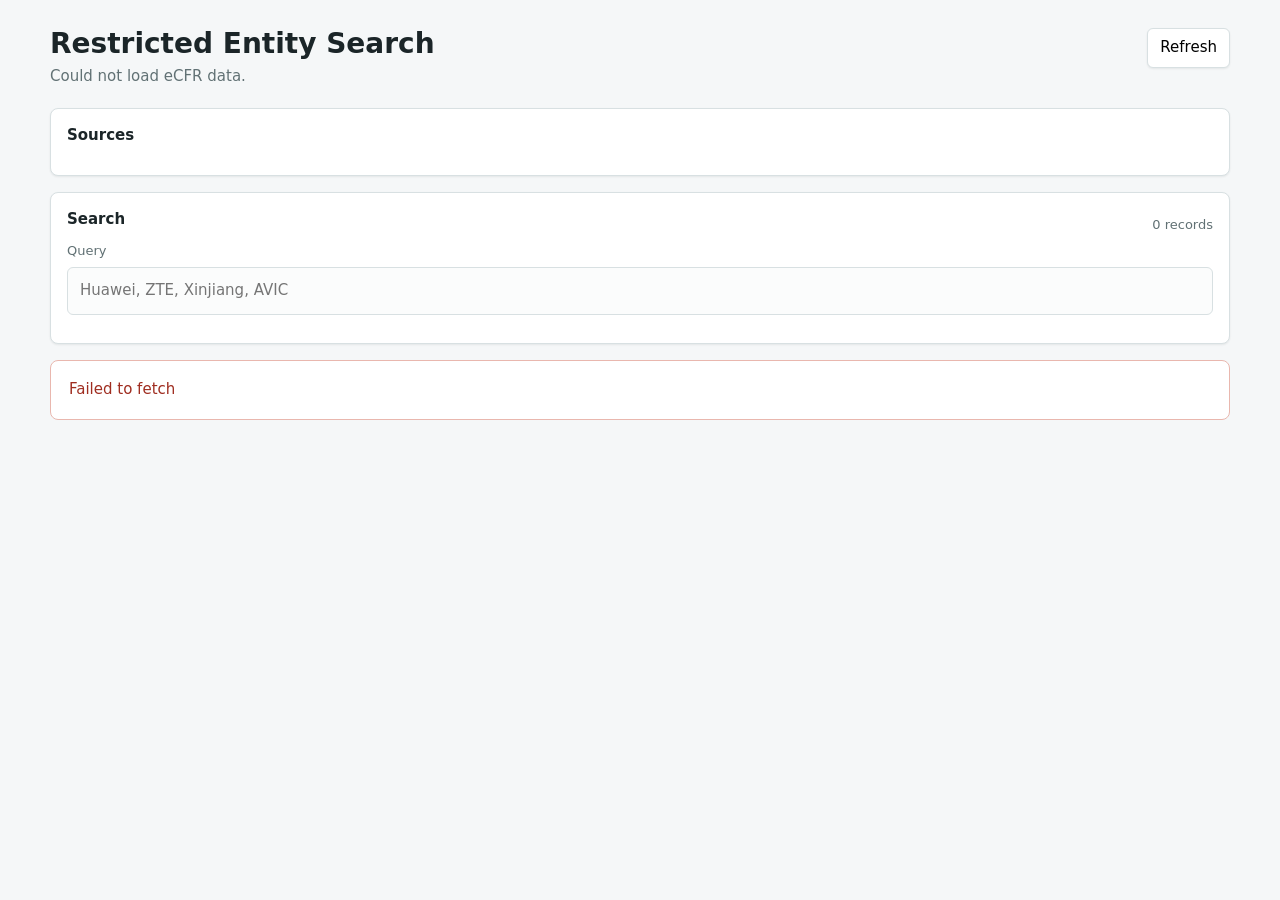
==== index.html @ 8b0db48c "first commit" ====
<!doctype html>
<html lang="en">
  <head>
    <meta charset="utf-8">
    <meta name="viewport" content="width=device-width, initial-scale=1">
    <title>Restricted Entity Search</title>
    <link rel="stylesheet" href="styles.css">
  </head>
  <body>
    <main class="shell">
      <section class="topbar">
        <div>
          <h1>Restricted Entity Search</h1>
          <p id="statusText">Loading source registry...</p>
        </div>
        <button id="refreshButton" type="button">Refresh</button>
      </section>

      <section class="sources" aria-labelledby="sourcesHeading">
        <h2 id="sourcesHeading">Sources</h2>
        <div id="sourceList" class="source-list"></div>
      </section>

      <section class="search-panel" aria-labelledby="searchHeading">
        <div class="search-head">
          <h2 id="searchHeading">Search</h2>
          <span id="recordCount">0 records</span>
        </div>
        <label class="search-box">
          <span>Query</span>
          <input id="searchInput" type="search" placeholder="Huawei, ZTE, Xinjiang, AVIC" autocomplete="off">
        </label>
        <div id="sourceFilters" class="filters"></div>
      </section>

      <section class="results" aria-live="polite">
        <div id="resultsList"></div>
      </section>
    </main>

    <script src="app.js"></script>
  </body>
</html>
---- styles.css ----
:root {
  color-scheme: light;
  --bg: #f5f7f8;
  --panel: #ffffff;
  --text: #1b2528;
  --muted: #617174;
  --line: #d8e0e2;
  --active: #0f6b5f;
  --active-bg: #e3f4f0;
  --inactive: #7b5b00;
  --inactive-bg: #fff4cc;
  --error: #9f2d20;
  --shadow: 0 1px 2px rgba(20, 32, 35, 0.08);
}

* {
  box-sizing: border-box;
}

body {
  margin: 0;
  background: var(--bg);
  color: var(--text);
  font: 15px/1.45 system-ui, -apple-system, BlinkMacSystemFont, "Segoe UI", sans-serif;
}

button,
input {
  font: inherit;
}

.shell {
  width: min(1180px, calc(100% - 32px));
  margin: 0 auto;
  padding: 28px 0 44px;
}

.topbar {
  display: flex;
  align-items: flex-start;
  justify-content: space-between;
  gap: 20px;
  margin-bottom: 20px;
}

h1,
h2,
p {
  margin: 0;
}

h1 {
  font-size: 28px;
  line-height: 1.15;
}

h2 {
  font-size: 15px;
  margin-bottom: 12px;
}

#statusText {
  color: var(--muted);
  margin-top: 6px;
}

#refreshButton {
  border: 1px solid var(--line);
  background: var(--panel);
  border-radius: 6px;
  padding: 8px 12px;
  cursor: pointer;
  box-shadow: var(--shadow);
}

#refreshButton:disabled {
  cursor: wait;
  opacity: 0.65;
}

.sources,
.search-panel {
  background: var(--panel);
  border: 1px solid var(--line);
  border-radius: 8px;
  box-shadow: var(--shadow);
  padding: 16px;
  margin-bottom: 16px;
}

.source-list {
  display: grid;
  grid-template-columns: repeat(auto-fit, minmax(250px, 1fr));
  gap: 10px;
}

.source-card {
  border: 1px solid var(--line);
  border-radius: 6px;
  padding: 10px;
  min-width: 0;
}

.source-title {
  display: flex;
  align-items: center;
  gap: 8px;
  min-width: 0;
}

.letter {
  display: inline-grid;
  place-items: center;
  width: 26px;
  height: 26px;
  flex: 0 0 auto;
  border-radius: 50%;
  background: #e8edf0;
  font-weight: 700;
}

.source-name {
  overflow-wrap: anywhere;
  font-weight: 650;
}

.badge {
  display: inline-flex;
  align-items: center;
  min-height: 24px;
  border-radius: 999px;
  padding: 2px 8px;
  margin-top: 9px;
  font-size: 12px;
  font-weight: 650;
}

.badge.active {
  color: var(--active);
  background: var(--active-bg);
}

.badge.inactive {
  color: var(--inactive);
  background: var(--inactive-bg);
}

.search-head {
  display: flex;
  justify-content: space-between;
  gap: 16px;
  align-items: center;
}

#recordCount {
  color: var(--muted);
  font-size: 13px;
}

.search-box {
  display: grid;
  gap: 6px;
}

.search-box span {
  color: var(--muted);
  font-size: 13px;
}

#searchInput {
  width: 100%;
  border: 1px solid var(--line);
  border-radius: 6px;
  padding: 12px;
  background: #fbfcfc;
}

.filters {
  display: flex;
  flex-wrap: wrap;
  gap: 8px;
  margin-top: 12px;
}

.filter {
  display: inline-flex;
  align-items: center;
  gap: 6px;
  border: 1px solid var(--line);
  border-radius: 999px;
  padding: 6px 10px;
  background: #fbfcfc;
  cursor: pointer;
}

.filter input {
  margin: 0;
}

.results {
  margin-top: 14px;
}

.result-card {
  background: var(--panel);
  border: 1px solid var(--line);
  border-radius: 8px;
  box-shadow: var(--shadow);
  padding: 14px;
  margin-bottom: 10px;
}

.result-meta {
  display: flex;
  flex-wrap: wrap;
  gap: 8px;
  color: var(--muted);
  font-size: 13px;
  margin-bottom: 8px;
}

.result-title {
  font-size: 16px;
  font-weight: 700;
  margin-bottom: 8px;
  overflow-wrap: anywhere;
}

.result-fields {
  display: grid;
  gap: 6px;
  color: #334044;
}

.field-label {
  color: var(--muted);
  font-weight: 650;
}

.empty,
.error {
  border: 1px solid var(--line);
  border-radius: 8px;
  background: var(--panel);
  padding: 18px;
  color: var(--muted);
}

.error {
  color: var(--error);
  border-color: #e9b7ae;
}

@media (max-width: 680px) {
  .shell {
    width: min(100% - 20px, 1180px);
    padding-top: 18px;
  }

  .topbar {
    display: grid;
  }

  #refreshButton {
    width: 100%;
  }
}
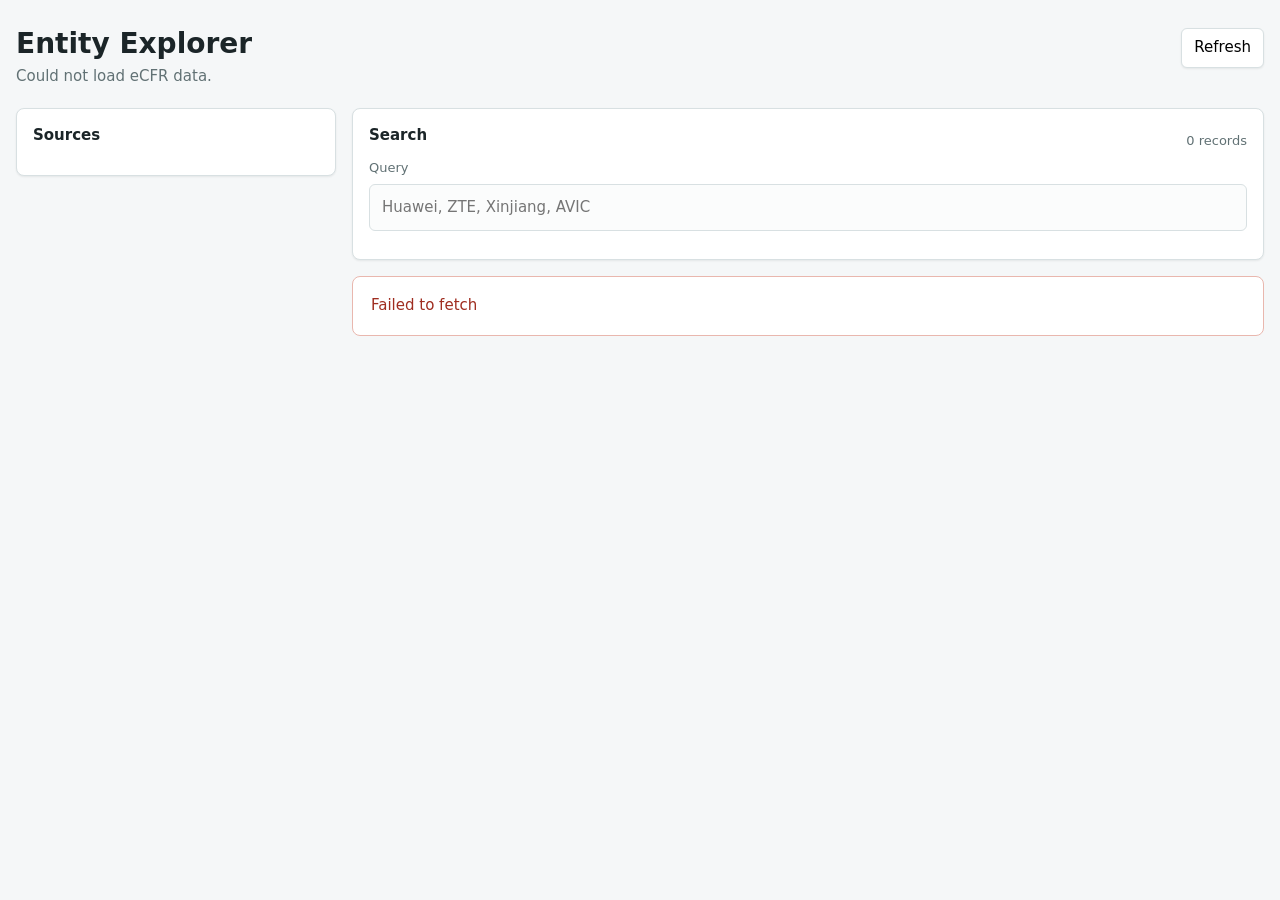
==== commit b64c74a5: "updated" ====
--- a/index.html
+++ b/index.html
@@ -3,39 +3,43 @@
   <head>
     <meta charset="utf-8">
     <meta name="viewport" content="width=device-width, initial-scale=1">
-    <title>Restricted Entity Search</title>
+    <title>Entity Explorer</title>
     <link rel="stylesheet" href="styles.css">
   </head>
   <body>
     <main class="shell">
       <section class="topbar">
         <div>
-          <h1>Restricted Entity Search</h1>
+          <h1>Entity Explorer</h1>
           <p id="statusText">Loading source registry...</p>
         </div>
         <button id="refreshButton" type="button">Refresh</button>
       </section>
 
-      <section class="sources" aria-labelledby="sourcesHeading">
-        <h2 id="sourcesHeading">Sources</h2>
-        <div id="sourceList" class="source-list"></div>
-      </section>
+      <div class="app-layout">
+        <aside class="sources" aria-labelledby="sourcesHeading">
+          <h2 id="sourcesHeading">Sources</h2>
+          <div id="sourceList" class="source-list"></div>
+        </aside>
 
-      <section class="search-panel" aria-labelledby="searchHeading">
-        <div class="search-head">
-          <h2 id="searchHeading">Search</h2>
-          <span id="recordCount">0 records</span>
+        <div class="main-column">
+          <section class="search-panel" aria-labelledby="searchHeading">
+            <div class="search-head">
+              <h2 id="searchHeading">Search</h2>
+              <span id="recordCount">0 records</span>
+            </div>
+            <label class="search-box">
+              <span>Query</span>
+              <input id="searchInput" type="search" placeholder="Huawei, ZTE, Xinjiang, AVIC" autocomplete="off">
+            </label>
+            <div id="sourceFilters" class="filters"></div>
+          </section>
+
+          <section class="results" aria-live="polite">
+            <div id="resultsList"></div>
+          </section>
         </div>
-        <label class="search-box">
-          <span>Query</span>
-          <input id="searchInput" type="search" placeholder="Huawei, ZTE, Xinjiang, AVIC" autocomplete="off">
-        </label>
-        <div id="sourceFilters" class="filters"></div>
-      </section>
-
-      <section class="results" aria-live="polite">
-        <div id="resultsList"></div>
-      </section>
+      </div>
     </main>
 
     <script src="app.js"></script>
--- a/styles.css
+++ b/styles.css
@@ -30,7 +30,7 @@
 }
 
 .shell {
-  width: min(1180px, calc(100% - 32px));
+  width: min(1280px, calc(100% - 32px));
   margin: 0 auto;
   padding: 28px 0 44px;
 }
@@ -78,6 +78,17 @@
   opacity: 0.65;
 }
 
+.app-layout {
+  display: grid;
+  grid-template-columns: minmax(260px, 320px) minmax(0, 1fr);
+  align-items: start;
+  gap: 16px;
+}
+
+.main-column {
+  min-width: 0;
+}
+
 .sources,
 .search-panel {
   background: var(--panel);
@@ -88,16 +99,22 @@
   margin-bottom: 16px;
 }
 
+.sources {
+  position: sticky;
+  top: 16px;
+  max-height: calc(100vh - 32px);
+  overflow: auto;
+}
+
 .source-list {
   display: grid;
-  grid-template-columns: repeat(auto-fit, minmax(250px, 1fr));
   gap: 10px;
 }
 
 .source-card {
   border: 1px solid var(--line);
   border-radius: 6px;
-  padding: 10px;
+  padding: 9px;
   min-width: 0;
 }
 
@@ -264,4 +281,14 @@
   #refreshButton {
     width: 100%;
   }
-}
+
+  .app-layout {
+    display: grid;
+    grid-template-columns: 1fr;
+  }
+
+  .sources {
+    position: static;
+    max-height: none;
+  }
+}
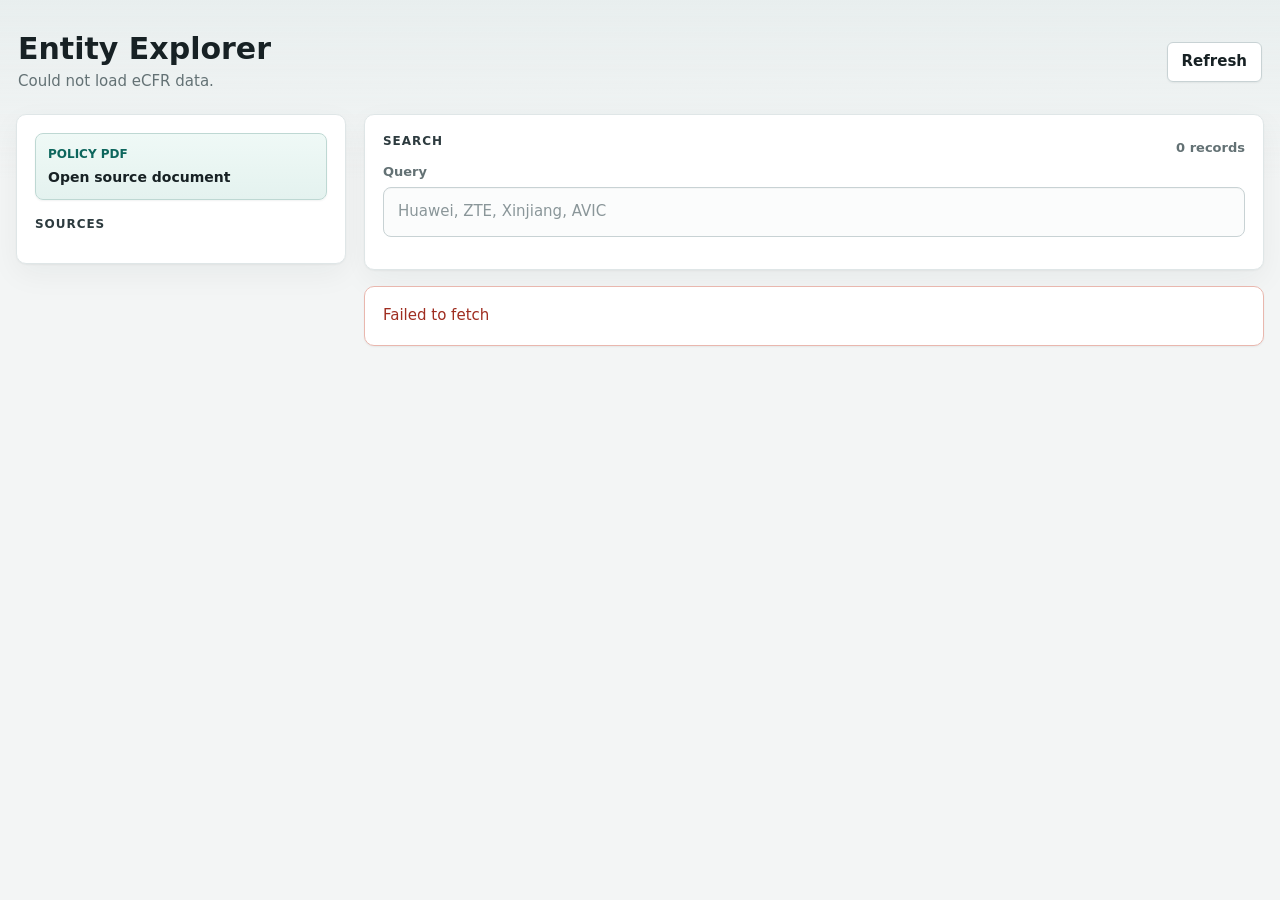
==== commit 7eeb5eb2: "more updates" ====
--- a/index.html
+++ b/index.html
@@ -9,7 +9,7 @@
   <body>
     <main class="shell">
       <section class="topbar">
-        <div>
+        <div class="brand">
           <h1>Entity Explorer</h1>
           <p id="statusText">Loading source registry...</p>
         </div>
@@ -18,6 +18,10 @@
 
       <div class="app-layout">
         <aside class="sources" aria-labelledby="sourcesHeading">
+          <a class="policy-link" href="sira-policy.pdf" target="_blank" rel="noopener">
+            <span>Policy PDF</span>
+            <strong>Open source document</strong>
+          </a>
           <h2 id="sourcesHeading">Sources</h2>
           <div id="sourceList" class="source-list"></div>
         </aside>
--- a/styles.css
+++ b/styles.css
@@ -1,16 +1,19 @@
 :root {
   color-scheme: light;
-  --bg: #f5f7f8;
+  --bg: #f3f5f5;
   --panel: #ffffff;
-  --text: #1b2528;
-  --muted: #617174;
-  --line: #d8e0e2;
-  --active: #0f6b5f;
-  --active-bg: #e3f4f0;
-  --inactive: #7b5b00;
-  --inactive-bg: #fff4cc;
+  --panel-soft: #f9fbfb;
+  --text: #172124;
+  --muted: #637174;
+  --line: #dfe6e7;
+  --line-strong: #c8d2d4;
+  --active: #0d665d;
+  --active-bg: #e8f4f1;
+  --inactive: #7a6117;
+  --inactive-bg: #fbf3d7;
   --error: #9f2d20;
-  --shadow: 0 1px 2px rgba(20, 32, 35, 0.08);
+  --shadow: 0 1px 2px rgba(20, 32, 35, 0.05), 0 10px 30px rgba(20, 32, 35, 0.05);
+  --shadow-soft: 0 1px 2px rgba(20, 32, 35, 0.06);
 }
 
 * {
@@ -22,6 +25,17 @@
   background: var(--bg);
   color: var(--text);
   font: 15px/1.45 system-ui, -apple-system, BlinkMacSystemFont, "Segoe UI", sans-serif;
+  letter-spacing: 0;
+}
+
+body::before {
+  content: "";
+  position: fixed;
+  inset: 0 0 auto;
+  height: 180px;
+  background: linear-gradient(180deg, #e8eeee 0%, rgba(232, 238, 238, 0) 100%);
+  pointer-events: none;
+  z-index: -1;
 }
 
 button,
@@ -29,18 +43,26 @@
   font: inherit;
 }
 
+button:focus-visible,
+input:focus-visible,
+a:focus-visible {
+  outline: 3px solid rgba(13, 102, 93, 0.22);
+  outline-offset: 2px;
+}
+
 .shell {
   width: min(1280px, calc(100% - 32px));
   margin: 0 auto;
-  padding: 28px 0 44px;
+  padding: 30px 0 48px;
 }
 
 .topbar {
   display: flex;
-  align-items: flex-start;
+  align-items: center;
   justify-content: space-between;
   gap: 20px;
-  margin-bottom: 20px;
+  margin-bottom: 22px;
+  padding: 2px 2px 0;
 }
 
 h1,
@@ -50,27 +72,46 @@
 }
 
 h1 {
-  font-size: 28px;
+  font-size: 30px;
   line-height: 1.15;
+  font-weight: 760;
+  letter-spacing: 0;
 }
 
 h2 {
-  font-size: 15px;
+  color: #2d3b3f;
+  font-size: 12px;
+  font-weight: 760;
+  letter-spacing: 0.08em;
+  text-transform: uppercase;
   margin-bottom: 12px;
 }
 
+.brand {
+  display: grid;
+  gap: 4px;
+}
+
 #statusText {
   color: var(--muted);
-  margin-top: 6px;
+  max-width: 820px;
 }
 
 #refreshButton {
-  border: 1px solid var(--line);
+  border: 1px solid var(--line-strong);
   background: var(--panel);
   border-radius: 6px;
-  padding: 8px 12px;
+  color: var(--text);
+  min-height: 38px;
+  padding: 8px 14px;
   cursor: pointer;
-  box-shadow: var(--shadow);
+  box-shadow: var(--shadow-soft);
+  font-weight: 650;
+}
+
+#refreshButton:hover {
+  border-color: #aebcbe;
+  background: #fbfcfc;
 }
 
 #refreshButton:disabled {
@@ -80,9 +121,9 @@
 
 .app-layout {
   display: grid;
-  grid-template-columns: minmax(260px, 320px) minmax(0, 1fr);
+  grid-template-columns: minmax(270px, 330px) minmax(0, 1fr);
   align-items: start;
-  gap: 16px;
+  gap: 18px;
 }
 
 .main-column {
@@ -93,9 +134,9 @@
 .search-panel {
   background: var(--panel);
   border: 1px solid var(--line);
-  border-radius: 8px;
+  border-radius: 10px;
   box-shadow: var(--shadow);
-  padding: 16px;
+  padding: 18px;
   margin-bottom: 16px;
 }
 
@@ -106,16 +147,46 @@
   overflow: auto;
 }
 
+.policy-link {
+  display: grid;
+  gap: 3px;
+  border: 1px solid #bed8d3;
+  border-radius: 8px;
+  background: linear-gradient(180deg, #eff9f6 0%, #e4f2ef 100%);
+  color: var(--active);
+  padding: 12px;
+  margin-bottom: 16px;
+  text-decoration: none;
+  box-shadow: var(--shadow-soft);
+}
+
+.policy-link:hover {
+  border-color: #9cc3bb;
+}
+
+.policy-link span {
+  font-size: 12px;
+  font-weight: 700;
+  text-transform: uppercase;
+}
+
+.policy-link strong {
+  color: var(--text);
+  font-size: 14px;
+  font-weight: 720;
+}
+
 .source-list {
   display: grid;
-  gap: 10px;
+  gap: 8px;
 }
 
 .source-card {
   border: 1px solid var(--line);
-  border-radius: 6px;
-  padding: 9px;
+  border-radius: 8px;
+  padding: 10px;
   min-width: 0;
+  background: var(--panel-soft);
 }
 
 .source-title {
@@ -128,27 +199,31 @@
 .letter {
   display: inline-grid;
   place-items: center;
-  width: 26px;
-  height: 26px;
+  width: 28px;
+  height: 28px;
   flex: 0 0 auto;
-  border-radius: 50%;
-  background: #e8edf0;
+  border: 1px solid #d1dbdd;
+  border-radius: 7px;
+  background: #eef3f4;
   font-weight: 700;
+  color: #2f3d40;
 }
 
 .source-name {
   overflow-wrap: anywhere;
-  font-weight: 650;
+  font-size: 14px;
+  font-weight: 670;
+  line-height: 1.25;
 }
 
 .badge {
   display: inline-flex;
   align-items: center;
-  min-height: 24px;
+  min-height: 22px;
   border-radius: 999px;
-  padding: 2px 8px;
+  padding: 2px 7px;
   margin-top: 9px;
-  font-size: 12px;
+  font-size: 11px;
   font-weight: 650;
 }
 
@@ -172,6 +247,7 @@
 #recordCount {
   color: var(--muted);
   font-size: 13px;
+  font-weight: 620;
 }
 
 .search-box {
@@ -182,21 +258,28 @@
 .search-box span {
   color: var(--muted);
   font-size: 13px;
+  font-weight: 650;
 }
 
 #searchInput {
   width: 100%;
-  border: 1px solid var(--line);
-  border-radius: 6px;
-  padding: 12px;
+  border: 1px solid var(--line-strong);
+  border-radius: 8px;
+  padding: 13px 14px;
   background: #fbfcfc;
+  color: var(--text);
+  box-shadow: inset 0 1px 1px rgba(20, 32, 35, 0.03);
+}
+
+#searchInput::placeholder {
+  color: #8a9699;
 }
 
 .filters {
   display: flex;
   flex-wrap: wrap;
   gap: 8px;
-  margin-top: 12px;
+  margin-top: 14px;
 }
 
 .filter {
@@ -205,13 +288,27 @@
   gap: 6px;
   border: 1px solid var(--line);
   border-radius: 999px;
-  padding: 6px 10px;
+  padding: 7px 10px;
   background: #fbfcfc;
   cursor: pointer;
+  color: #2f3d40;
+  font-size: 13px;
+  font-weight: 620;
+}
+
+.filter:hover {
+  border-color: var(--line-strong);
+  background: #ffffff;
 }
 
 .filter input {
   margin: 0;
+  accent-color: var(--active);
+}
+
+.filter:has(input:not(:checked)) {
+  color: var(--muted);
+  background: #f4f7f7;
 }
 
 .results {
@@ -221,10 +318,10 @@
 .result-card {
   background: var(--panel);
   border: 1px solid var(--line);
-  border-radius: 8px;
+  border-radius: 10px;
   box-shadow: var(--shadow);
-  padding: 14px;
-  margin-bottom: 10px;
+  padding: 16px;
+  margin-bottom: 12px;
 }
 
 .result-meta {
@@ -233,20 +330,31 @@
   gap: 8px;
   color: var(--muted);
   font-size: 13px;
-  margin-bottom: 8px;
+  margin-bottom: 9px;
+}
+
+.result-meta span {
+  display: inline-flex;
+  align-items: center;
+  min-height: 22px;
+  border-radius: 999px;
+  background: #f0f4f5;
+  padding: 2px 8px;
 }
 
 .result-title {
-  font-size: 16px;
-  font-weight: 700;
-  margin-bottom: 8px;
+  font-size: 17px;
+  font-weight: 740;
+  line-height: 1.3;
+  margin-bottom: 10px;
   overflow-wrap: anywhere;
 }
 
 .result-fields {
   display: grid;
-  gap: 6px;
+  gap: 7px;
   color: #334044;
+  font-size: 14px;
 }
 
 .field-label {
@@ -257,10 +365,11 @@
 .empty,
 .error {
   border: 1px solid var(--line);
-  border-radius: 8px;
+  border-radius: 10px;
   background: var(--panel);
   padding: 18px;
   color: var(--muted);
+  box-shadow: var(--shadow-soft);
 }
 
 .error {
@@ -271,11 +380,12 @@
 @media (max-width: 680px) {
   .shell {
     width: min(100% - 20px, 1180px);
-    padding-top: 18px;
+    padding: 18px 0 34px;
   }
 
   .topbar {
     display: grid;
+    gap: 14px;
   }
 
   #refreshButton {
@@ -291,4 +401,13 @@
     position: static;
     max-height: none;
   }
-}
+
+  .sources,
+  .search-panel {
+    padding: 14px;
+  }
+
+  h1 {
+    font-size: 26px;
+  }
+}
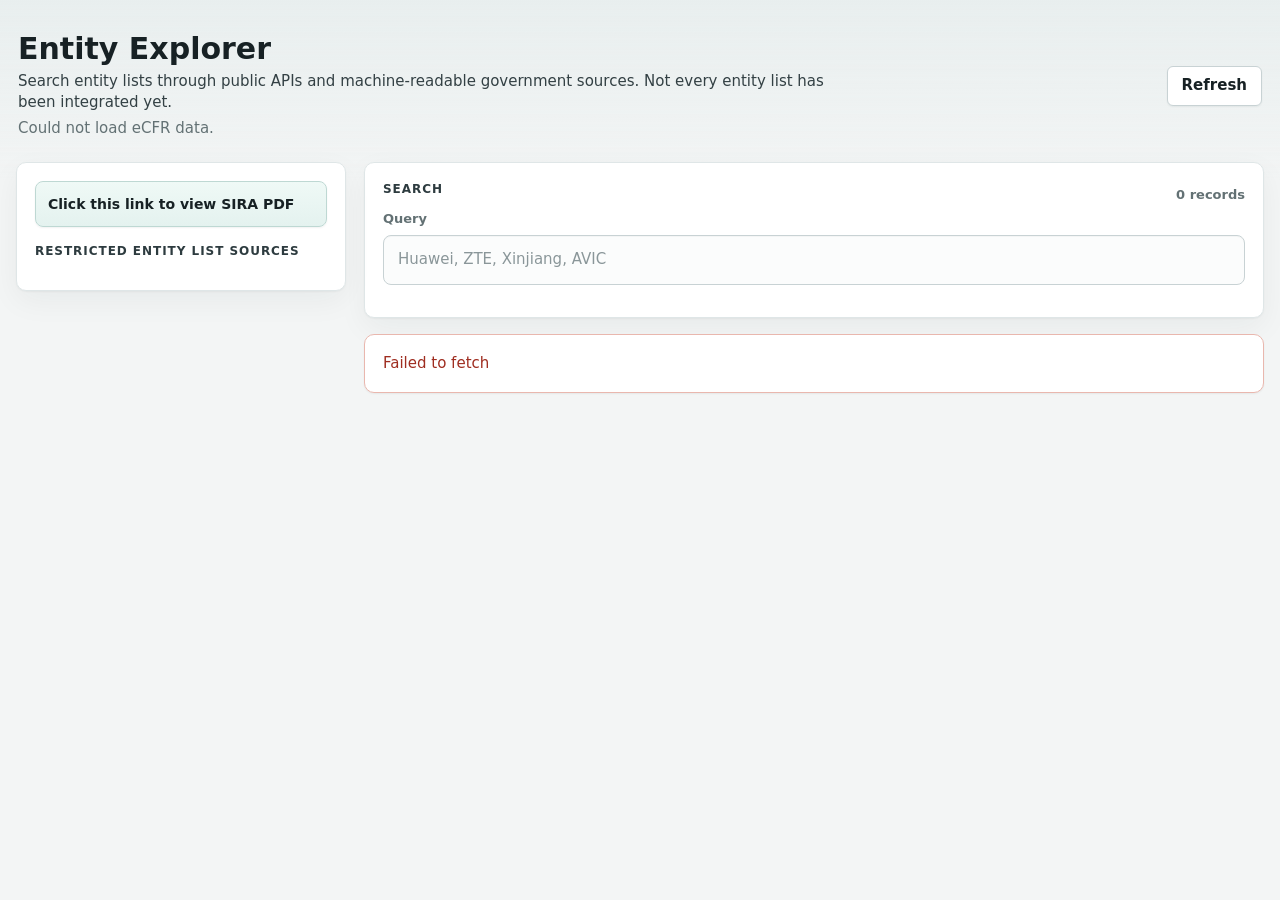
==== commit b15f6ac6: "updates" ====
--- a/index.html
+++ b/index.html
@@ -11,6 +11,7 @@
       <section class="topbar">
         <div class="brand">
           <h1>Entity Explorer</h1>
+          <p class="introText">Search entity lists through public APIs and machine-readable government sources. Not every entity list has been integrated yet.</p>
           <p id="statusText">Loading source registry...</p>
         </div>
         <button id="refreshButton" type="button">Refresh</button>
@@ -19,10 +20,9 @@
       <div class="app-layout">
         <aside class="sources" aria-labelledby="sourcesHeading">
           <a class="policy-link" href="sira-policy.pdf" target="_blank" rel="noopener">
-            <span>Policy PDF</span>
-            <strong>Open source document</strong>
+            <strong>Click this link to view SIRA PDF</strong>
           </a>
-          <h2 id="sourcesHeading">Sources</h2>
+          <h2 id="sourcesHeading">Restricted Entity List Sources</h2>
           <div id="sourceList" class="source-list"></div>
         </aside>
 
--- a/styles.css
+++ b/styles.css
@@ -97,6 +97,11 @@
   max-width: 820px;
 }
 
+.introText {
+  color: #334044;
+  max-width: 820px;
+}
+
 #refreshButton {
   border: 1px solid var(--line-strong);
   background: var(--panel);
@@ -149,7 +154,6 @@
 
 .policy-link {
   display: grid;
-  gap: 3px;
   border: 1px solid #bed8d3;
   border-radius: 8px;
   background: linear-gradient(180deg, #eff9f6 0%, #e4f2ef 100%);
@@ -164,12 +168,6 @@
   border-color: #9cc3bb;
 }
 
-.policy-link span {
-  font-size: 12px;
-  font-weight: 700;
-  text-transform: uppercase;
-}
-
 .policy-link strong {
   color: var(--text);
   font-size: 14px;
@@ -189,24 +187,12 @@
   background: var(--panel-soft);
 }
 
-.source-title {
-  display: flex;
-  align-items: center;
-  gap: 8px;
-  min-width: 0;
-}
-
-.letter {
-  display: inline-grid;
-  place-items: center;
-  width: 28px;
-  height: 28px;
-  flex: 0 0 auto;
-  border: 1px solid #d1dbdd;
-  border-radius: 7px;
-  background: #eef3f4;
-  font-weight: 700;
-  color: #2f3d40;
+.source-citation {
+  color: var(--active);
+  font-size: 12px;
+  font-weight: 760;
+  line-height: 1.25;
+  margin-bottom: 4px;
 }
 
 .source-name {
